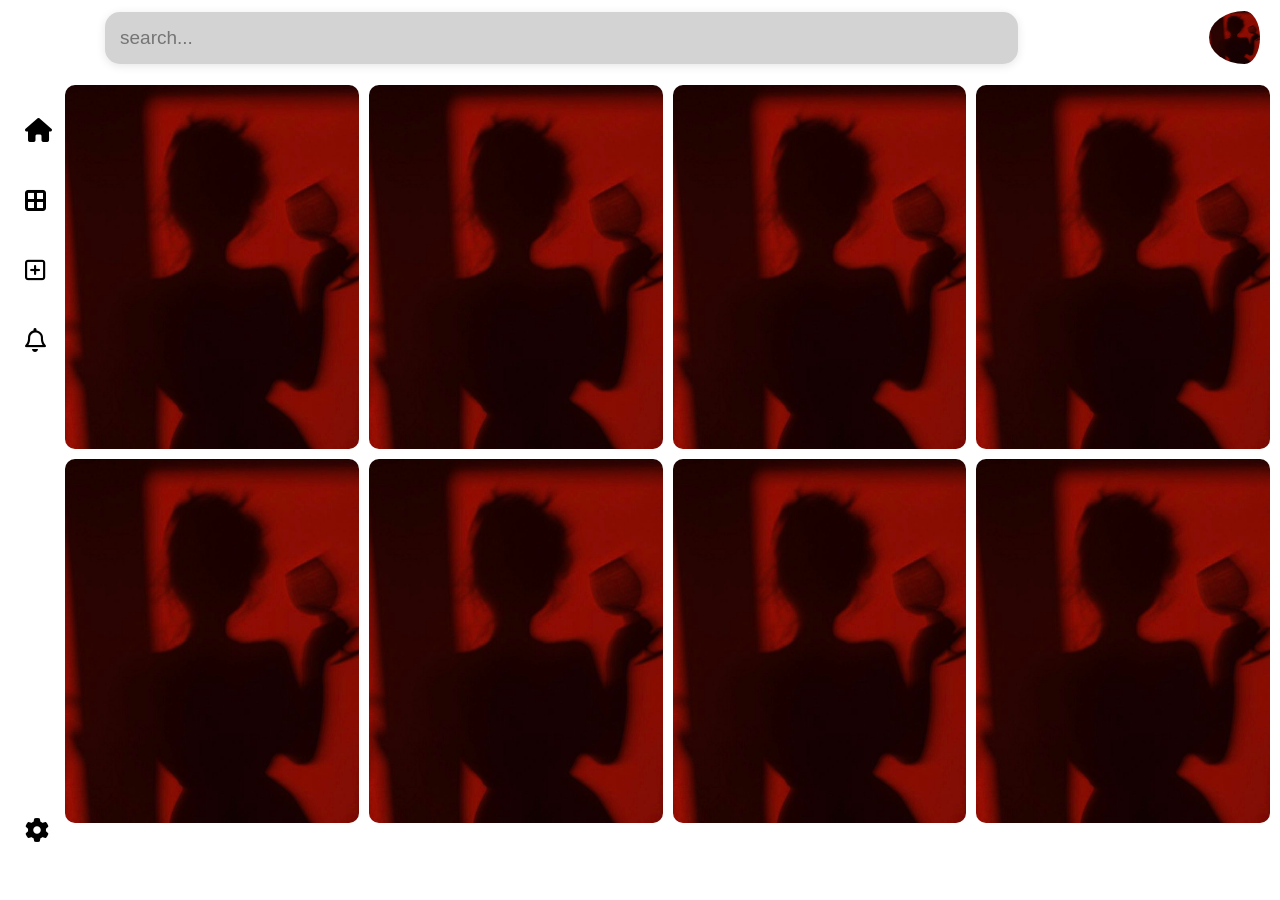
==== home.html @ 04904810 "First commit" ====
<!DOCTYPE html>
<html lang="en">
<head>
  <meta charset="UTF-8">
  <meta name="viewport" content="width=device-width, initial-scale=1.0">
  <link rel="preconnect" href="https://fonts.googleapis.com">
  <link rel="preconnect" href="https://fonts.gstatic.com" crossorigin>
  <link href="https://fonts.googleapis.com/css2?family=Cormorant+Garamond:ital,wght@0,300..700;1,300..700&display=swap" rel="stylesheet">
  <link rel="stylesheet" href="styles.css">
  <link rel="stylesheet" href="https://cdnjs.cloudflare.com/ajax/libs/font-awesome/6.5.0/css/all.min.css">
  <title>Girlfriend</title>
</head>
<body class="homeBody">
  <nav class="homeNavBar">
    <input type="text" class="homeInput" placeholder="search...">
    <img src="./Images/splashScreen.jpg" alt="Profile picture" class="homeProfilePic">
  </nav>
  <nav class="homeSideNavBar">
    <div class="sideBarItem">
    <i class="fa-solid fa-house fa-xl"></i><span>Home</span>
    </div>
    <div class="sideBarItem">
      <i class="fa-solid fa-border-all fa-xl"></i><span>Saved</span>
    </div>
    <div class="sideBarItem">
      <i class="fa-regular fa-square-plus fa-xl"></i><span>Create</span>
    </div>
    <div class="sideBarItem">
      <i class="fa-regular fa-bell fa-xl"></i><span>Updates</span>
    </div>
    <div class="sideBarItem sideBarBottom settings">
      <i class="fa-solid fa-gear fa-xl"></i><span>Settings</span>
    </div>
  </nav>
  <main class="imageGrid">
    <img src="./Images/splashScreen.jpg" alt="test">
    <img src="./Images/splashScreen.jpg" alt="test">
    <img src="./Images/splashScreen.jpg" alt="test">
    <img src="./Images/splashScreen.jpg" alt="test">
    <img src="./Images/splashScreen.jpg" alt="test">
    <img src="./Images/splashScreen.jpg" alt="test">
    <img src="./Images/splashScreen.jpg" alt="test">
    <img src="./Images/splashScreen.jpg" alt="test">
  </main>
</body>
</html>
---- styles.css ----
.splashDiv {
  color: white;
  align-items: center;
  justify-content: center;
  display: flex;
  flex-direction: column;
  height: 100vh;
}
.indexBody{
  background-image:url(./Images/splashScreen.jpg);
  background-size: cover;
  background-repeat: no-repeat;
  font-family: "Cormorant Garamond", serif;
  overflow: hidden;
}
.splashHeader{
  font-size: 64px;
  font-style: italic;
  margin-bottom: 0px;
  text-shadow: 2px 2px 2px black;
  margin: 0;
}
.splashSubText{
  font-size: 15px;
  font-style: italic;
}
.splashButton {
  background-color: transparent;
  border: 1px solid white;
  color: white;
  width: 120px;
  height: 50px;
  border-radius: 10px;
  font-style: italic;
  font-size: 18px;
  cursor: pointer;
  outline: none;
}
.splashButton:hover{
  background-color: lightgray;
  border-color: gray;
}
.splashButton:active{
  opacity: 0.5;
  border-color: darkgray;
}
.homeBody{
  box-sizing: border-box;
  font-family: "Cormorant Garamond", serif;
  padding: 0px;
  margin: 0px;
}
.homeNavBar{
  width: 100%;
  height: 75px;
  background-color: transparent;
  display: flex;
  align-items: center;
  position: fixed;
  top: 0;
  z-index: 100;
}
.homeInput{
  width: 70%;
  height:50px;
  border-radius: 15px;
  padding-left: 15px;
  margin-left: 105px;
  font-size: 19px;
  border: 0px;
  background-color: lightgray;
  box-shadow: 0 2px 10px rgba(0,0,0,0.1);
}
.homeInput:hover{
  background-color: darkgray;
}
.homeProfilePic{
  width : 4%;
  height: 70%;
  border-radius: 50%;
  margin-left: auto;
  padding-right: 20px;
}
.homeSideNavBar {
  position: fixed;
  left: 0;
  top: 75px;
  height: calc(100vh - 75px);
  width: 55px;
  background-color: transparent;
  display: flex;
  flex-direction: column;
  padding-top: 20px;
  overflow: hidden;
  transition: width 0.3s ease;
  z-index: 99;
}
.sideBarItem {
  display: flex;
  align-items: center;
  gap: 15px;
  padding: 25px;
  white-space: nowrap;
  cursor: pointer;
}
.homeSideNavBar:hover {
  width: 180px;
}
.sideBarBottom{
  margin-top: auto;
}
.sideBarItem i {
  width: 25px;
  text-align: center;
}
.settings{
  padding-bottom: 80px;
}
.sideBarItem:hover {
  background-color: rgba(0,0,0,0.08);
  border-radius: 10px;
}
.imageGrid {
  margin-left: 55px;
  margin-top: 75px;
  column-count: 4;
  column-gap: 10px;
  padding: 10px;
}
.imageGrid img {
  width: 100%;
  margin-bottom: 10px;
  border-radius: 10px;
  display: block;
}
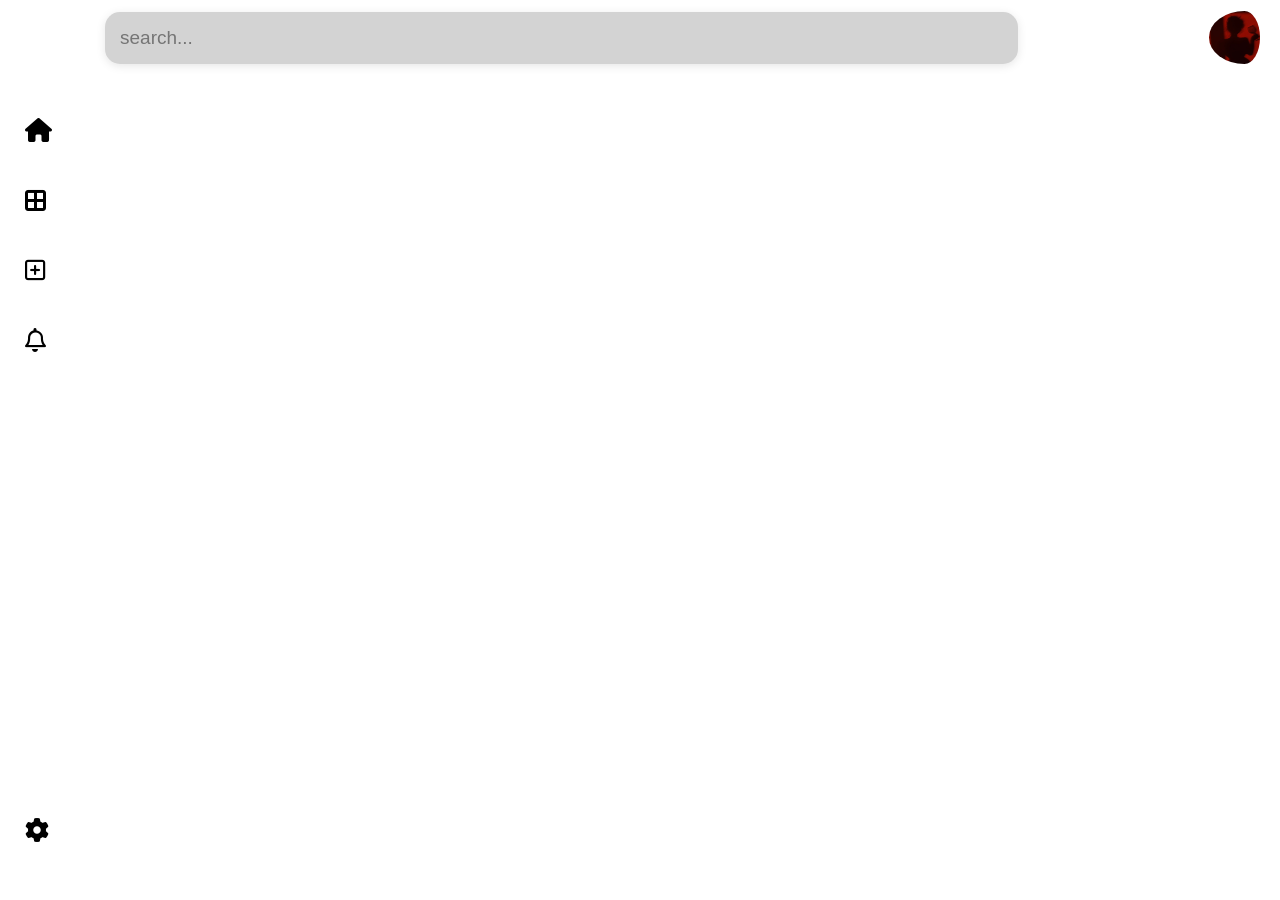
==== commit 161ed986: "Add dynamic image storage with localstorage" ====
--- a/home.html
+++ b/home.html
@@ -22,7 +22,7 @@
     <div class="sideBarItem">
       <i class="fa-solid fa-border-all fa-xl"></i><span>Saved</span>
     </div>
-    <div class="sideBarItem">
+    <div class="sideBarItem" id="AddButton">
       <i class="fa-regular fa-square-plus fa-xl"></i><span>Create</span>
     </div>
     <div class="sideBarItem">
@@ -32,15 +32,10 @@
       <i class="fa-solid fa-gear fa-xl"></i><span>Settings</span>
     </div>
   </nav>
+  <input type="file" id="imageUpload" accept="image/*" style="display:none">
   <main class="imageGrid">
-    <img src="./Images/splashScreen.jpg" alt="test">
-    <img src="./Images/splashScreen.jpg" alt="test">
-    <img src="./Images/splashScreen.jpg" alt="test">
-    <img src="./Images/splashScreen.jpg" alt="test">
-    <img src="./Images/splashScreen.jpg" alt="test">
-    <img src="./Images/splashScreen.jpg" alt="test">
-    <img src="./Images/splashScreen.jpg" alt="test">
-    <img src="./Images/splashScreen.jpg" alt="test">
+    
   </main>
 </body>
+<script src="home.js"></script>
 </html>
--- a/styles.css
+++ b/styles.css
@@ -92,7 +92,7 @@
   flex-direction: column;
   padding-top: 20px;
   overflow: hidden;
-  transition: width 0.3s ease;
+  transition: width 0.3s ease, background-color 0.3s ease;
   z-index: 99;
 }
 .sideBarItem {
@@ -105,6 +105,8 @@
 }
 .homeSideNavBar:hover {
   width: 180px;
+  background-color: rgba(255, 255, 255, 0.95);
+  
 }
 .sideBarBottom{
   margin-top: auto;
